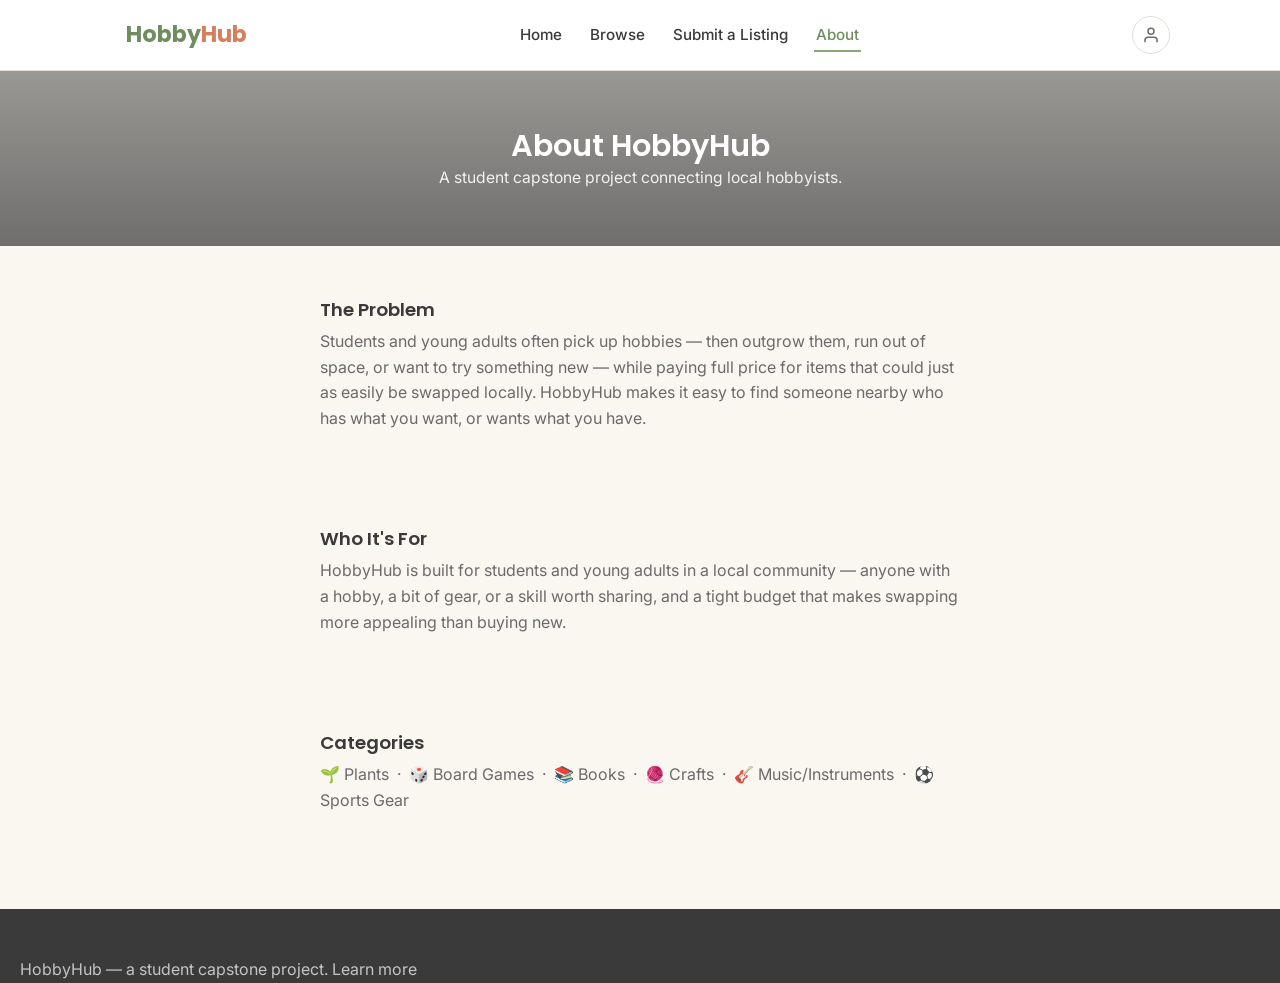
==== about.html @ 1fb81cd0 "Initial commit" ====
<!DOCTYPE html>
<html lang="en">
<head>
  <meta charset="UTF-8">
  <meta name="viewport" content="width=device-width, initial-scale=1.0">
  <title>About — HobbyHub</title>
  <meta name="description" content="Learn about HobbyHub's mission to connect local hobbyists through swapping and sharing.">
  <link rel="stylesheet" href="css/styles.css">
</head>
<body>

  <header class="site-header">
    <nav class="nav-wrapper" aria-label="Main navigation">
      <a href="index.html" class="logo">Hobby<span>Hub</span></a>

      <form class="nav-search" id="navSearchForm" role="search">
        <input
          type="search"
          id="navSearchInput"
          class="nav-search-input"
          placeholder="Search listings..."
          aria-label="Search listings">
      </form>

      <div class="nav-actions">
        <div class="nav-user" id="navUser">
          <button class="user-icon-btn" id="userIconBtn" aria-haspopup="true" aria-expanded="false" aria-label="Account menu">
            <svg viewBox="0 0 24 24" fill="none" stroke="currentColor" stroke-width="2" stroke-linecap="round" stroke-linejoin="round">
              <path d="M20 21v-2a4 4 0 0 0-4-4H8a4 4 0 0 0-4 4v2"></path>
              <circle cx="12" cy="7" r="4"></circle>
            </svg>
          </button>
          <div class="user-dropdown" id="userDropdown">
            <a href="#" class="dropdown-item">Log In</a>
            <a href="#" class="dropdown-item">Sign Up</a>
          </div>
        </div>

        <button class="nav-toggle" id="navToggle" aria-label="Toggle navigation menu" aria-expanded="false">&#9776;</button>
      </div>

      <ul class="nav-links" id="navLinks">
        <li><a href="index.html">Home</a></li>
        <li><a href="browse.html">Browse</a></li>
        <li><a href="submit.html">Submit a Listing</a></li>
        <li><a href="about.html" aria-current="page">About</a></li>
      </ul>
    </nav>
  </header>

  <main>
    <section class="page-hero" style="background-image:url('assets/images/hero/hero-about.png');">
      <div class="page-hero-inner">
        <h1 style="margin-bottom:0;">About HobbyHub</h1>
        <p>A student capstone project connecting local hobbyists.</p>
      </div>
    </section>
    <div class="container">
    <article style="max-width:640px; margin:0 auto; padding:24px 0 48px;">
      <section style="margin-bottom:28px;">
        <h2 style="font-size:1.15rem; margin-bottom:8px;">The Problem</h2>
        <p style="color:var(--color-text-light);">
          Students and young adults often pick up hobbies — then outgrow them, run out of space,
          or want to try something new — while paying full price for items that could just as
          easily be swapped locally. HobbyHub makes it easy to find someone nearby who has what
          you want, or wants what you have.
        </p>
      </section>

      <section style="margin-bottom:28px;">
        <h2 style="font-size:1.15rem; margin-bottom:8px;">Who It's For</h2>
        <p style="color:var(--color-text-light);">
          HobbyHub is built for students and young adults in a local community — anyone with a
          hobby, a bit of gear, or a skill worth sharing, and a tight budget that makes swapping
          more appealing than buying new.
        </p>
      </section>

      <section>
        <h2 style="font-size:1.15rem; margin-bottom:8px;">Categories</h2>
        <p style="color:var(--color-text-light);">
          🌱 Plants &nbsp;·&nbsp; 🎲 Board Games &nbsp;·&nbsp; 📚 Books &nbsp;·&nbsp;
          🧶 Crafts &nbsp;·&nbsp; 🎸 Music/Instruments &nbsp;·&nbsp; ⚽ Sports Gear
        </p>
      </section>
    </article>
    </div>
  </main>

  <footer class="site-footer">
    <p>HobbyHub &mdash; a student capstone project. <a href="about.html">Learn more</a></p>
  </footer>

  <script src="js/listings-data.js"></script>
  <script src="js/main.js"></script>
</body>
</html>
---- css/styles.css ----
/* ============================================
   HobbyHub — Shared Stylesheet
   ============================================ */

@import url("https://fonts.googleapis.com/css2?family=Poppins:wght@500;600;700&family=Inter:wght@400;500;600&display=swap");

:root {
  --color-bg: #faf6f0;
  --color-surface: #ffffff;
  --color-primary: #87a878;
  --color-primary-dark: #6e8e60;
  --color-secondary: #d4805e;
  --color-text: #3a3a3a;
  --color-text-light: #6b6b6b;
  --color-border: #e5dfd5;

  --cat-plants: #87a878;
  --cat-games: #6e8fb0;
  --cat-books: #d4a94e;
  --cat-crafts: #d4805e;
  --cat-music: #a088b8;
  --cat-sports: #e06b5f;

  --font-heading: "Poppins", sans-serif;
  --font-body: "Inter", sans-serif;

  --radius: 14px;
  --shadow: 0 2px 10px rgba(58, 58, 58, 0.08);
  --shadow-hover: 0 6px 20px rgba(58, 58, 58, 0.14);
}

* {
  box-sizing: border-box;
  margin: 0;
  padding: 0;
}

html {
  overflow-x: hidden;
  width: 100%;
}

body {
  font-family: var(--font-body);
  background: var(--color-bg);
  color: var(--color-text);
  line-height: 1.6;
  overflow-x: hidden;
  width: 100%;
}

img {
  max-width: 100%;
  display: block;
}

a {
  text-decoration: none;
  color: inherit;
}

h1,
h2,
h3 {
  font-family: var(--font-heading);
  font-weight: 600;
  line-height: 1.25;
}

.container {
  width: 100%;
  max-width: 1100px;
  margin: 0 auto;
  padding: 0 20px;
}

/* ---------- Header / Nav ---------- */
.site-header {
  background: var(--color-surface);
  border-bottom: 1px solid var(--color-border);
  position: sticky;
  top: 0;
  z-index: 100;
}

.nav-wrapper {
  display: flex;
  align-items: center;
  justify-content: space-between;
  flex-wrap: wrap;
  padding: 16px 20px;
  max-width: 1100px;
  margin: 0 auto;
  gap: 12px 16px;
  position: relative;
}

.logo {
  font-family: var(--font-heading);
  font-weight: 700;
  font-size: 1.4rem;
  color: var(--color-primary-dark);
  flex: 0 0 auto;
  order: 1;
  white-space: nowrap;
}

.logo span {
  color: var(--color-secondary);
}

.nav-links {
  display: flex;
  gap: 24px;
  list-style: none;
  order: 2;
  flex: 1 1 auto;
  justify-content: center;
  flex-wrap: nowrap;
  min-width: 0;
}

.nav-links a {
  font-weight: 500;
  font-size: 0.95rem;
  color: var(--color-text);
  transition: color 0.2s;
  padding: 6px 2px;
  border-bottom: 2px solid transparent;
  white-space: nowrap;
}

.nav-links a:hover,
.nav-links a[aria-current="page"] {
  color: var(--color-primary-dark);
  border-bottom-color: var(--color-primary);
}

.nav-toggle {
  display: none;
  background: none;
  border: none;
  font-size: 1.6rem;
  cursor: pointer;
  color: var(--color-text);
}

/* ---------- Header Search (expandable) ---------- */
.nav-search-wrap {
  display: flex;
  align-items: center;
  gap: 8px;
  order: 3;
  flex: 0 0 auto;
}

.nav-search-toggle {
  display: flex;
  align-items: center;
  justify-content: center;
  width: 38px;
  height: 38px;
  border-radius: 50%;
  border: 1px solid var(--color-border);
  background: var(--color-surface);
  color: var(--color-text-light);
  cursor: pointer;
  transition: all 0.2s;
  flex: 0 0 auto;
}

.nav-search-toggle svg {
  width: 18px;
  height: 18px;
}

.nav-search-toggle:hover,
.nav-search-toggle.active {
  border-color: var(--color-primary);
  color: var(--color-primary-dark);
}

.nav-search {
  width: 220px;
  max-width: 0;
  overflow: hidden;
  opacity: 0;
  margin: 0;
  transition:
    max-width 0.28s ease,
    opacity 0.2s ease;
}

.nav-search-wrap.open .nav-search {
  max-width: 220px;
  opacity: 1;
}

.nav-search-input {
  width: 100%;
  font-family: var(--font-body);
  font-size: 0.9rem;
  padding: 9px 16px;
  border: 1px solid var(--color-border);
  border-radius: 999px;
  background: var(--color-bg);
  color: var(--color-text);
}

.nav-search-input:focus {
  outline: none;
  border-color: var(--color-primary);
}

/* ---------- Nav Actions / User Icon ---------- */
.nav-actions {
  display: flex;
  align-items: center;
  gap: 10px;
  order: 4;
  flex: 0 0 auto;
}

.nav-user {
  position: relative;
}

.user-icon-btn {
  display: flex;
  align-items: center;
  justify-content: center;
  width: 38px;
  height: 38px;
  border-radius: 50%;
  border: 1px solid var(--color-border);
  background: var(--color-surface);
  color: var(--color-text-light);
  cursor: pointer;
  transition: all 0.2s;
}

.user-icon-btn svg {
  width: 18px;
  height: 18px;
}

.user-icon-btn:hover,
.user-icon-btn.active {
  border-color: var(--color-primary);
  color: var(--color-primary-dark);
}

.user-dropdown {
  position: absolute;
  top: calc(100% + 10px);
  right: 0;
  min-width: 150px;
  background: var(--color-surface);
  border: 1px solid var(--color-border);
  border-radius: 10px;
  box-shadow: var(--shadow-hover);
  padding: 6px;
  display: none;
  flex-direction: column;
  z-index: 200;
}

.user-dropdown.open {
  display: flex;
}

.dropdown-item {
  padding: 9px 12px;
  font-size: 0.9rem;
  font-weight: 500;
  border-radius: 6px;
  color: var(--color-text);
}

.dropdown-item:hover {
  background: var(--color-bg);
  color: var(--color-primary-dark);
}

/* ---------- Hero Slider ---------- */
.hero {
  position: relative;
  text-align: center;
  padding: 100px 20px 64px;
  margin: 0 0 8px;
  overflow: hidden;
  min-height: 420px;
  display: flex;
  align-items: center;
  justify-content: center;
}

.hero-slides {
  position: absolute;
  inset: 0;
  z-index: 0;
}

.hero-slide {
  position: absolute;
  inset: 0;
  background-size: cover;
  background-position: center;
  background-repeat: no-repeat;
  opacity: 0;
  transform: scale(1.06) translateX(2%);
  transition:
    opacity 1.1s ease,
    transform 6s ease;
}

.hero-slide-plants {
  background-image: url("../images/hero-plant.jpeg");
}
.hero-slide-games {
  background-image: url("../images/hero-games.jpeg");
}
.hero-slide-books {
  background-image: url("../images/hero-books.jpeg");
}
.hero-slide-craft {
  background-image: url("../images/hero-craft.jpeg");
}
.hero-slide-music {
  background-image: url("../images/hero-music.jpeg");
}
.hero-slide-sport {
  background-image: url("../images/hero-sport.jpeg");
}

.hero-slide.active {
  opacity: 1;
  transform: scale(1) translateX(0);
  z-index: 1;
}

.hero-overlay {
  position: absolute;
  inset: 0;
  z-index: 1;
  background: linear-gradient(
    180deg,
    rgba(58, 58, 58, 0.5) 0%,
    rgba(58, 58, 58, 0.72) 100%
  );
}

.hero-inner {
  position: relative;
  z-index: 2;
  max-width: 700px;
  margin: 0 auto;
}

.hero h1 {
  font-size: 2.4rem;
  margin-bottom: 14px;
  color: #fff;
}

.hero h1 span {
  color: #f4d9a0;
}

.hero p {
  font-size: 1.05rem;
  color: rgba(255, 255, 255, 0.9);
  margin-bottom: 28px;
}

.hero-dots {
  position: absolute;
  bottom: 20px;
  left: 0;
  right: 0;
  z-index: 2;
  display: flex;
  justify-content: center;
  gap: 9px;
}

.hero-dot {
  width: 9px;
  height: 9px;
  border-radius: 50%;
  border: none;
  background: rgba(255, 255, 255, 0.45);
  cursor: pointer;
  padding: 0;
  transition: all 0.25s ease;
}

.hero-dot.active {
  background: #fff;
  width: 22px;
  border-radius: 5px;
}

/* ---------- Page Hero (compact banner for Browse/Submit/About) ---------- */
.page-hero {
  position: relative;
  padding: 56px 20px;
  margin-bottom: 8px;
  text-align: center;
  background-size: cover;
  background-position: center;
  background-repeat: no-repeat;
}

.page-hero-browse {
  background-image: url("../images/heroBrowse.jpeg");
}
.page-hero-submit {
  background-image: url("../images/heroSubmit.jpeg");
}
.page-hero-about {
  background-image: url("../images/heroAbout.jpeg");
}

.page-hero::before {
  content: "";
  position: absolute;
  inset: 0;
  background: linear-gradient(
    180deg,
    rgba(58, 58, 58, 0.5) 0%,
    rgba(58, 58, 58, 0.72) 100%
  );
}

.page-hero-inner {
  position: relative;
  z-index: 1;
  max-width: 640px;
  margin: 0 auto;
}

.page-hero h1 {
  color: #fff;
  font-size: 1.9rem;
  margin-bottom: 8px;
}

.page-hero p {
  color: rgba(255, 255, 255, 0.9);
  font-size: 0.98rem;
}

.btn {
  display: inline-block;
  font-family: var(--font-body);
  font-weight: 600;
  font-size: 0.95rem;
  padding: 12px 28px;
  border-radius: 999px;
  border: none;
  cursor: pointer;
  transition:
    transform 0.15s ease,
    box-shadow 0.15s ease;
}

.btn-primary {
  background: var(--color-primary);
  color: #fff;
}

.btn-secondary {
  background: var(--color-secondary);
  color: #fff;
}

.btn:hover {
  transform: translateY(-2px);
  box-shadow: var(--shadow-hover);
}

/* ---------- Category Pills ---------- */
.category-pills {
  display: flex;
  gap: 10px;
  overflow-x: auto;
  padding: 8px 20px 24px;
  max-width: 1100px;
  margin: 0 auto;
  scrollbar-width: none;
}

.category-pills::-webkit-scrollbar {
  display: none;
}

.pill {
  flex: 0 0 auto;
  background: var(--color-surface);
  border: 1px solid var(--color-border);
  color: var(--color-text);
  font-size: 0.88rem;
  font-weight: 500;
  padding: 9px 18px;
  border-radius: 999px;
  cursor: pointer;
  transition: all 0.2s;
  white-space: nowrap;
}

.pill:hover {
  border-color: var(--color-primary);
}

.pill.active {
  background: var(--color-primary);
  border-color: var(--color-primary);
  color: #fff;
}

/* ---------- Section Titles ---------- */
.section-title {
  font-size: 1.5rem;
  margin: 8px 0 20px;
}

section {
  padding: 20px 0 48px;
}

/* ---------- Listings Grid ---------- */
.listings-grid {
  display: grid;
  grid-template-columns: 1fr;
  gap: 20px;
}

@media (min-width: 640px) {
  .listings-grid {
    grid-template-columns: repeat(2, 1fr);
  }
}

@media (min-width: 960px) {
  .listings-grid {
    grid-template-columns: repeat(3, 1fr);
  }
}

.listing-card {
  background: var(--color-surface);
  border-radius: var(--radius);
  overflow: hidden;
  box-shadow: var(--shadow);
  transition:
    transform 0.2s ease,
    box-shadow 0.2s ease;
  display: flex;
  flex-direction: column;
}

.listing-card:hover {
  transform: translateY(-4px);
  box-shadow: var(--shadow-hover);
}

.listing-card .card-img {
  width: 100%;
  height: 160px;
  object-fit: cover;
  background: var(--color-border);
}

.card-body {
  padding: 16px;
  display: flex;
  flex-direction: column;
  gap: 8px;
  flex: 1;
}

.card-body h3 {
  font-size: 1.05rem;
}

.card-body p {
  font-size: 0.9rem;
  color: var(--color-text-light);
  flex: 1;
}

.card-meta {
  display: flex;
  justify-content: space-between;
  align-items: center;
  font-size: 0.8rem;
  color: var(--color-text-light);
}

.tag {
  display: inline-block;
  font-size: 0.72rem;
  font-weight: 600;
  color: #fff;
  padding: 4px 10px;
  border-radius: 999px;
  width: fit-content;
}

.tag-plants {
  background: var(--cat-plants);
}
.tag-games {
  background: var(--cat-games);
}
.tag-books {
  background: var(--cat-books);
}
.tag-crafts {
  background: var(--cat-crafts);
}
.tag-music {
  background: var(--cat-music);
}
.tag-sports {
  background: var(--cat-sports);
}

.card-contact-btn {
  margin-top: 6px;
  background: var(--color-bg);
  border: 1px solid var(--color-border);
  color: var(--color-text);
  font-size: 0.85rem;
  font-weight: 600;
  padding: 8px;
  border-radius: 8px;
  cursor: pointer;
  transition: all 0.2s;
}

.card-contact-btn:hover {
  background: var(--color-primary);
  color: #fff;
  border-color: var(--color-primary);
}

/* ---------- Browse Controls ---------- */
.browse-controls {
  display: flex;
  flex-direction: column;
  gap: 14px;
  margin-bottom: 10px;
}

.search-sort-row {
  display: flex;
  gap: 12px;
  flex-wrap: wrap;
}

.search-input,
.sort-select {
  font-family: var(--font-body);
  font-size: 0.95rem;
  padding: 11px 16px;
  border: 1px solid var(--color-border);
  border-radius: 10px;
  background: var(--color-surface);
  color: var(--color-text);
}

.search-input {
  flex: 1;
  min-width: 200px;
}

.results-count {
  font-size: 0.85rem;
  color: var(--color-text-light);
  margin-bottom: 6px;
}

.empty-state {
  text-align: center;
  padding: 48px 20px;
  color: var(--color-text-light);
}

/* ---------- Forms ---------- */
.listing-form {
  background: var(--color-surface);
  border-radius: var(--radius);
  padding: 28px;
  max-width: 640px;
  margin: 0 auto;
  box-shadow: var(--shadow);
  display: flex;
  flex-direction: column;
  gap: 18px;
}

.form-group {
  display: flex;
  flex-direction: column;
  gap: 6px;
}

.form-group label {
  font-size: 0.9rem;
  font-weight: 600;
}

.form-group input,
.form-group select,
.form-group textarea {
  font-family: var(--font-body);
  font-size: 0.95rem;
  padding: 11px 14px;
  border: 1px solid var(--color-border);
  border-radius: 8px;
  background: var(--color-bg);
  color: var(--color-text);
}

.form-group textarea {
  resize: vertical;
  min-height: 90px;
}

.radio-group {
  display: flex;
  gap: 20px;
  flex-wrap: wrap;
}

.radio-option {
  display: flex;
  align-items: center;
  gap: 6px;
  font-size: 0.9rem;
  font-weight: 500;
}

.form-msg {
  font-size: 0.9rem;
  padding: 10px 14px;
  border-radius: 8px;
  display: none;
}

.form-msg.success {
  display: block;
  background: #e7f0e2;
  color: var(--color-primary-dark);
}

/* ---------- Footer ---------- */
.site-footer {
  background: var(--color-text);
  color: rgba(255, 255, 255, 0.7);
  padding: 48px 20px 0;
}

.footer-inner {
  display: grid;
  grid-template-columns: 1.4fr 1fr 1fr 1fr;
  gap: 32px;
  padding-bottom: 36px;
  border-bottom: 1px solid rgba(255, 255, 255, 0.12);
}

.footer-brand .logo {
  font-family: var(--font-heading);
  font-weight: 700;
  font-size: 1.3rem;
  color: #ffffff;
}

.footer-brand .logo span {
  color: #f4d9a0;
}

.footer-brand p {
  margin-top: 12px;
  font-size: 0.86rem;
  line-height: 1.6;
  color: rgba(255, 255, 255, 0.6);
  max-width: 280px;
}

.footer-social {
  display: flex;
  gap: 10px;
  margin-top: 18px;
}

.footer-social a {
  display: flex;
  align-items: center;
  justify-content: center;
  width: 36px;
  height: 36px;
  border-radius: 50%;
  border: 1px solid rgba(255, 255, 255, 0.2);
  color: rgba(255, 255, 255, 0.75);
  transition: all 0.2s;
}

.footer-social a:hover {
  border-color: var(--color-primary);
  color: var(--color-primary);
}

.footer-social svg {
  width: 16px;
  height: 16px;
}

.footer-col h3 {
  font-family: var(--font-heading);
  font-size: 0.92rem;
  font-weight: 600;
  color: #ffffff;
  margin-bottom: 14px;
}

.footer-col ul {
  list-style: none;
  display: flex;
  flex-direction: column;
  gap: 10px;
}

.footer-col a {
  font-size: 0.87rem;
  color: rgba(255, 255, 255, 0.62);
  transition: color 0.2s;
}

.footer-col a:hover {
  color: #ffffff;
}

.footer-bottom {
  max-width: 1100px;
  margin: 0 auto;
  padding: 20px 0 24px;
  text-align: center;
  font-size: 0.8rem;
  color: rgba(255, 255, 255, 0.5);
}

.footer-bottom a {
  color: rgba(255, 255, 255, 0.75);
  font-weight: 600;
}

.footer-bottom a:hover {
  color: #ffffff;
}

@media (max-width: 800px) {
  .footer-inner {
    grid-template-columns: 1fr 1fr;
  }
  .footer-brand {
    grid-column: 1 / -1;
  }
}

@media (max-width: 480px) {
  .footer-inner {
    grid-template-columns: 1fr;
  }
}

/* ---------- Responsive Nav (mobile) ---------- */
@media (max-width: 900px) {
  .nav-search-wrap {
    order: 5;
  }
}

@media (max-width: 700px) {
  .nav-toggle {
    display: block;
    order: 4;
  }

  .nav-actions {
    order: 3;
  }

  .nav-links {
    order: 10;
    position: absolute;
    top: 100%;
    left: 0;
    right: 0;
    background: var(--color-surface);
    flex-direction: column;
    flex-wrap: nowrap;
    justify-content: flex-start;
    gap: 0;
    max-height: 0;
    overflow: hidden;
    transition: max-height 0.25s ease;
    border-bottom: 1px solid var(--color-border);
  }

  .nav-links.open {
    max-height: 300px;
  }

  .nav-links li {
    border-top: 1px solid var(--color-border);
  }

  .nav-links a {
    display: block;
    padding: 14px 20px;
    border-bottom: none;
    white-space: normal;
  }

  .hero h1 {
    font-size: 1.9rem;
  }
}
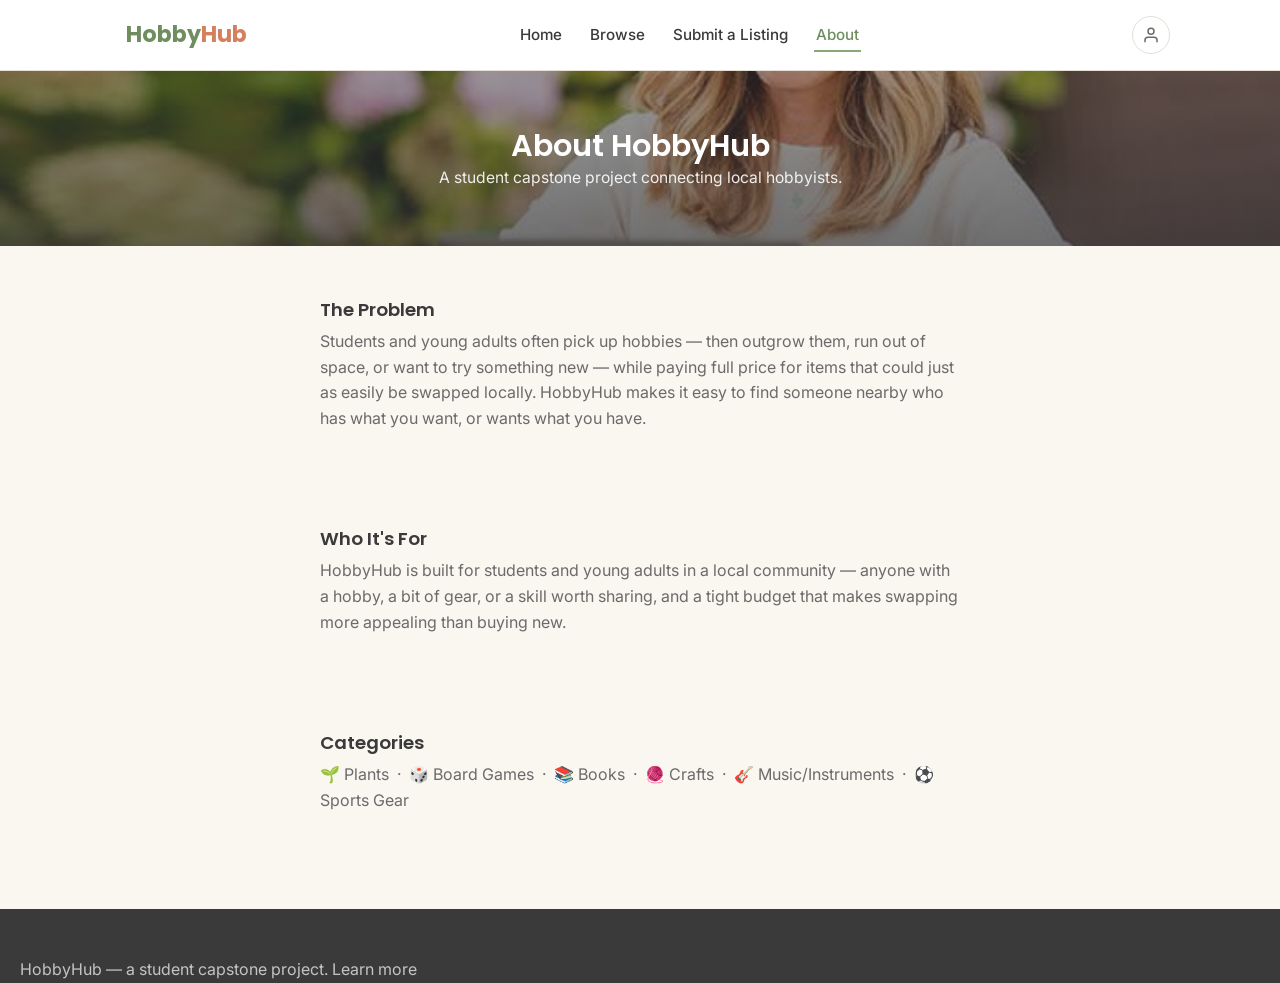
==== commit f0584fe5: "Fix hero section image classes and paths" ====
--- a/about.html
+++ b/about.html
@@ -49,7 +49,7 @@
   </header>
 
   <main>
-    <section class="page-hero" style="background-image:url('assets/images/hero/hero-about.png');">
+    <section class="page-hero page-hero-about">
       <div class="page-hero-inner">
         <h1 style="margin-bottom:0;">About HobbyHub</h1>
         <p>A student capstone project connecting local hobbyists.</p>
